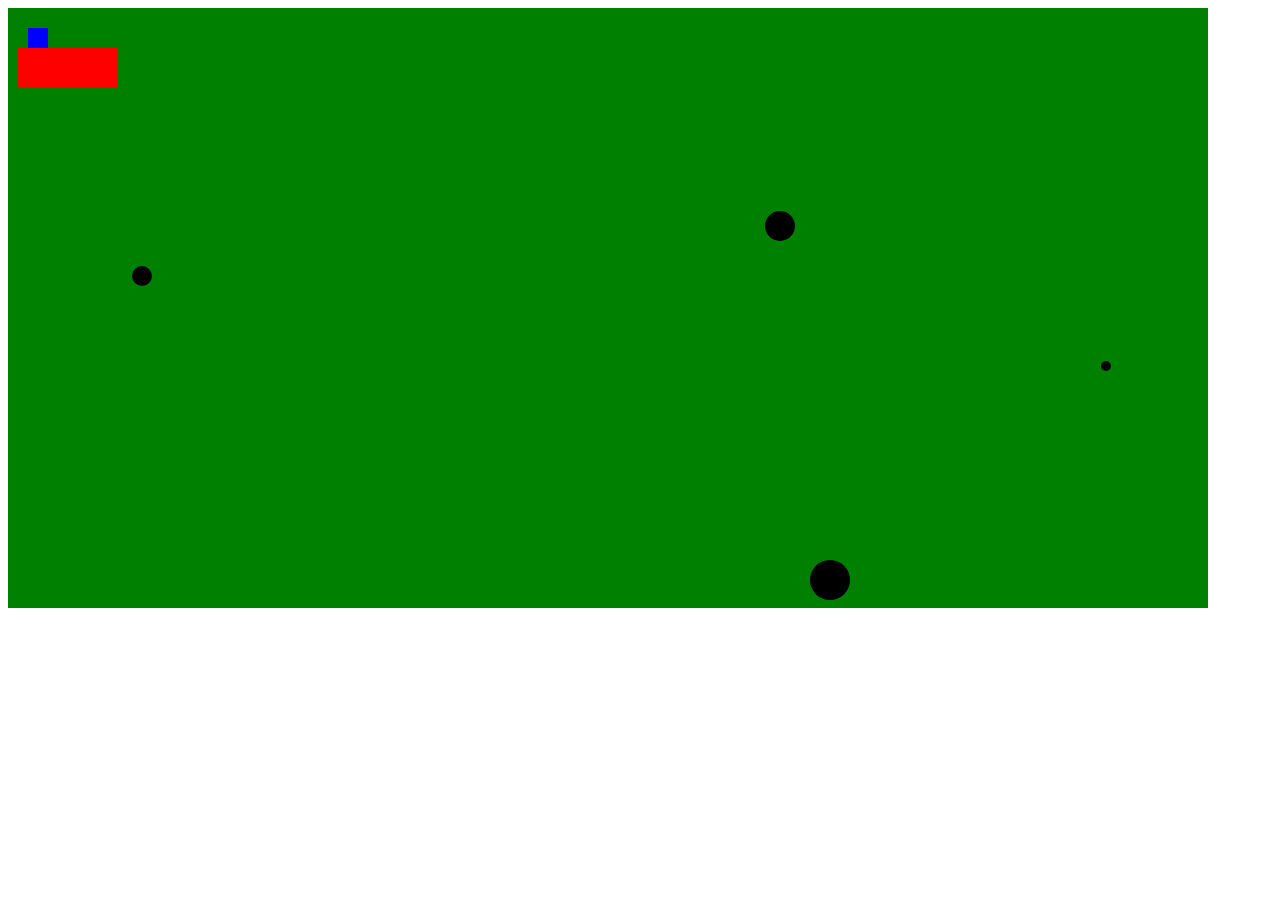
==== index.html @ e6bd8294 "iteration 1 Brisket - take 2" ====
<!DOCTYPE html>
<html lang="en">
<head>
    <meta charset="UTF-8">
    <meta name="viewport" content="width=device-width, initial-scale=1.0">
    <meta http-equiv="X-UA-Compatible" content="ie=edge">
    <link rel="stylesheet" href="main.css">
    <title>Trial Game 1</title>
</head>
<body>
    <canvas id="my_canvas" width="1200" height="600"></canvas>
    <script src="index.js"></script>
</body>
</html>
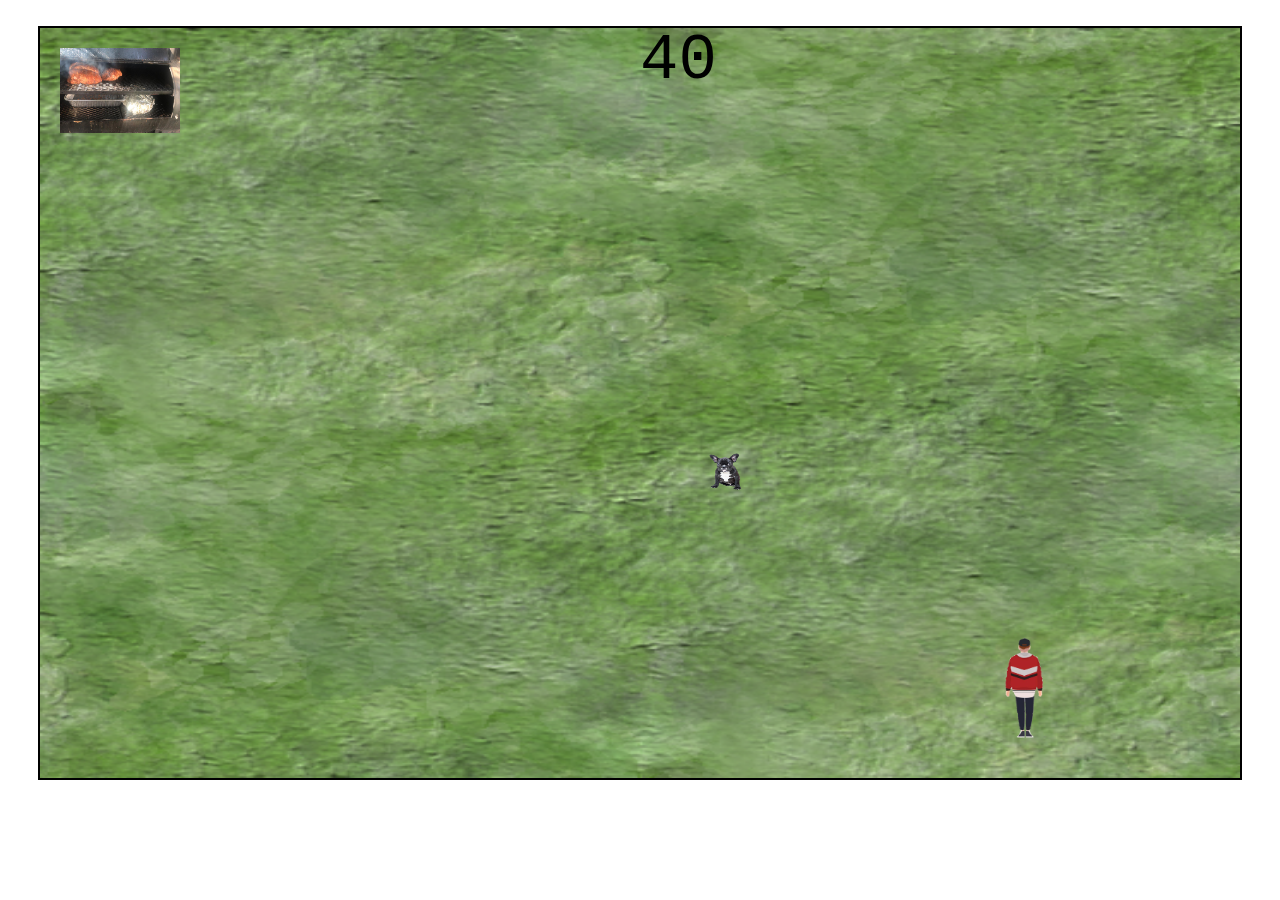
==== commit 617709b4: "iteration 3 Brisket - complete" ====
--- a/index.html
+++ b/index.html
@@ -1,14 +1,16 @@
 <!DOCTYPE html>
 <html lang="en">
 <head>
-    <meta charset="UTF-8">
-    <meta name="viewport" content="width=device-width, initial-scale=1.0">
-    <meta http-equiv="X-UA-Compatible" content="ie=edge">
-    <link rel="stylesheet" href="main.css">
-    <title>Trial Game 1</title>
+  <meta charset="UTF-8">
+  <meta name="viewport" content="width=device-width, initial-scale=1.0">
+  <meta http-equiv="X-UA-Compatible" content="ie=edge">
+  <link rel="stylesheet" href="style.css">
+  <title>Don't Burn the Brisket</title>
 </head>
 <body>
-    <canvas id="my_canvas" width="1200" height="600"></canvas>
-    <script src="index.js"></script>
+  <br>
+  <div id="game-board"></div>
+  <canvas width = '1200' height = '750'></canvas>
+  <script type="text/javascript" src="script.js"></script>
 </body>
-</html>+</html>
--- a/style.css
+++ b/style.css
@@ -0,0 +1,27 @@
+body {
+  text-align: center;
+}
+
+body h1 {
+  font-size: 30px;
+  text-transform: uppercase;
+}
+
+body button {
+  font-size: 20px;
+  background-color: black;
+  color: #fff;
+  padding: 10px 20px;
+  border: 0;
+  box-shadow: 0;
+  border-radius: 5px;
+  margin-bottom: 20px;
+}
+
+canvas {
+  border: 2px solid black;
+}
+
+#bosco {
+  background-color: none;
+}
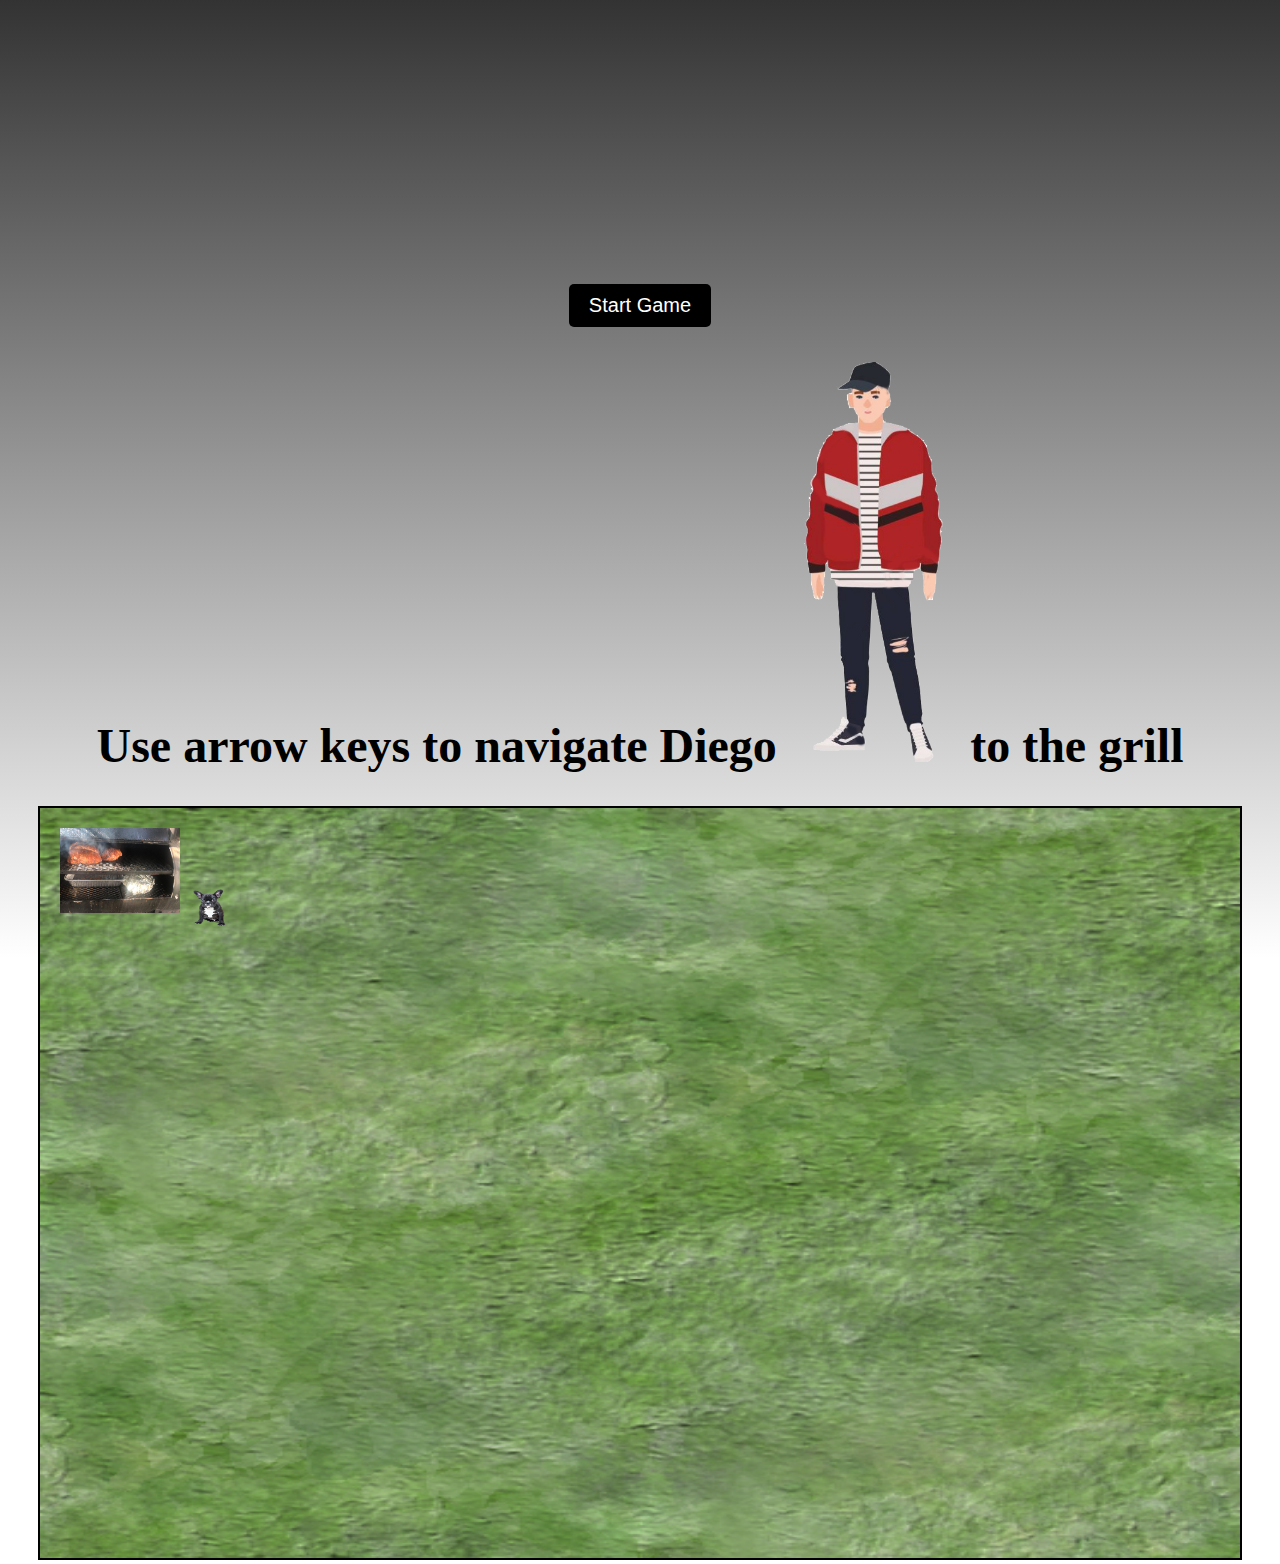
==== commit e39bf75f: "iteration 4 Brisket - complete with sound" ====
--- a/index.html
+++ b/index.html
@@ -8,9 +8,23 @@
   <title>Don't Burn the Brisket</title>
 </head>
 <body>
+    <div id="startScreen">
+        <div>
+            <h1>Don't Burn the Brisket</h1>
+        </div>
+        <div>
+    </div>
+    </div>
+
+    <br>
+<button type="button" id="startBtn" onclick="initialize()">Start Game</button>
+    <p>Use arrow keys to navigate Diego <span><img id = "diego" src="./images/diego.png" alt=""></span> to the grill</p>
   <br>
   <div id="game-board"></div>
-  <canvas width = '1200' height = '750'></canvas>
+  <canvas width = '1200' height = '750'>
+  </canvas>
+  <audio src="./sounds/dog.mp3" id = 'dog'></audio>
+  <audio src="./sounds/human.mp3" id = 'human'></audio>
   <script type="text/javascript" src="script.js"></script>
 </body>
 </html>
--- a/style.css
+++ b/style.css
@@ -1,5 +1,7 @@
 body {
   text-align: center;
+  height: 100vh;
+  background: linear-gradient(#333, white) no-repeat;
 }
 
 body h1 {
@@ -25,3 +27,81 @@
 #bosco {
   background-color: none;
 }
+
+body {
+  height: 100vh;
+  background: linear-gradient(#333, white) no-repeat;
+}
+
+#startScreen {
+  margin: auto;
+  margin-top: 50px;
+  position: relative;
+  width: 300px;
+  height: 200px;
+  background-color: whitesmoke;
+  color: #333;
+  text-align: center;
+  border: 8px solid;
+  border-radius: 10px;
+  box-shadow: 0 1px 32px white;
+  transform: rotate(0) scale(0);
+  animation: boom 1s linear;
+  animation-fill-mode: forwards;
+}
+
+@keyframes boom {
+  100% {
+    transform: rotate(1080deg) scale(1);
+  }
+}
+
+#startScreen div {
+  height: 50%;
+}
+
+#startScreen h1 {
+  position:absolute;
+  width: 100%;
+  color: orange;
+  font-size: 40px;
+  text-shadow: 0 1px 2px;
+  animation: pulse 6s linear infinite;
+}
+
+@keyframes pulse {
+  50% {
+    transform: scale(1.1);
+  }
+}
+
+p {
+  font-weight: bold;
+  font-size: 3em;
+  margin: 15px 0;
+}
+
+#startScreen span {
+  position: relative;
+  font-size: 18px;
+  animation: up 2s linear infinite;
+  animation-delay: 3s;
+}
+
+@keyframes up {
+  25% {
+    top: -4px;
+  }
+}
+
+#gameOn {
+  font-size: 100px;
+  text-align: center;
+  text-shadow: 0 2px 0 limegreen, 0 1px 64px white;
+  animation: pulse 1.5s linear infinite;
+}
+
+#diego {
+  height: 400px;
+  width: auto;
+}